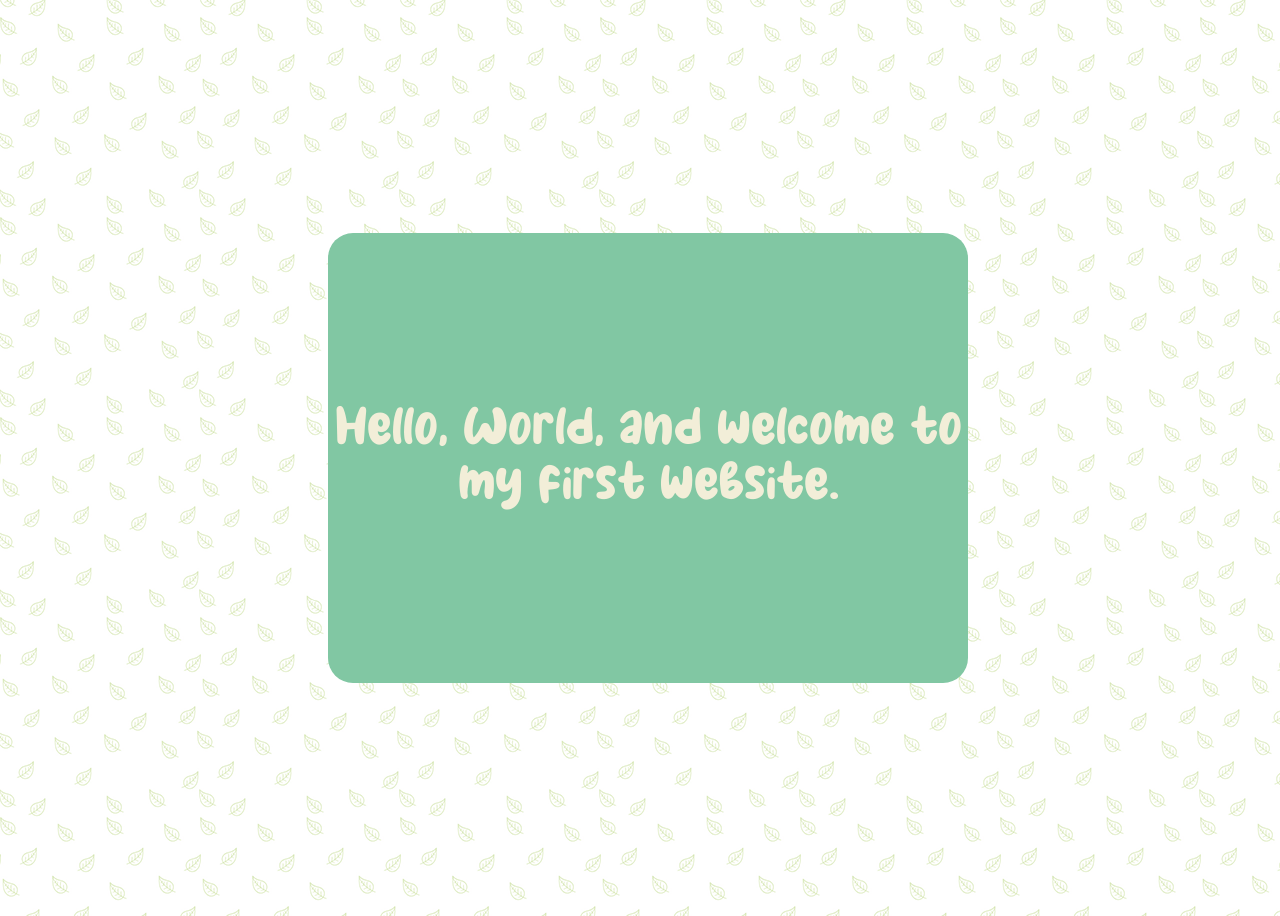
==== index.html @ 76485c55 "Add files via upload" ====
<!DOCTYPE html>
<html>
  <head>
    <title>My First Website</title>
    <link href = "stylesheet.css" type = "text/css" rel = "stylesheet">
  </head>
  <body>
    <div id = "large_green_box">
      <p>
        Hello, World, and welcome to my first website.
      </p>
    </div>
  </body>
</html>
---- stylesheet.css ----
body{
  overflow: hidden;
  display: flex;
  width: 100vw;
  height: 100vh;
  align-items: center;
  justify-content: center;
  background: url(images/leaves.webp);
}
#large_green_box{
  display: flex;
  width: 50%;
  height: 50%;
  align-items: center;
  justify-content: center;
  border-radius: 25px;
  background: #81C7A3;
}
p{
  text-align: center;
  font-size: 50px;
  font-family: Milky Coffee;
  color: #F2EED8;
}

@font-face {
  font-family: Honey Mints;
  src:url(fonts/Honey_Mint.ttf);
}

@font-face {
  font-family:Milky Coffee;
  src:url(fonts/Milky_Coffee.ttf);
}
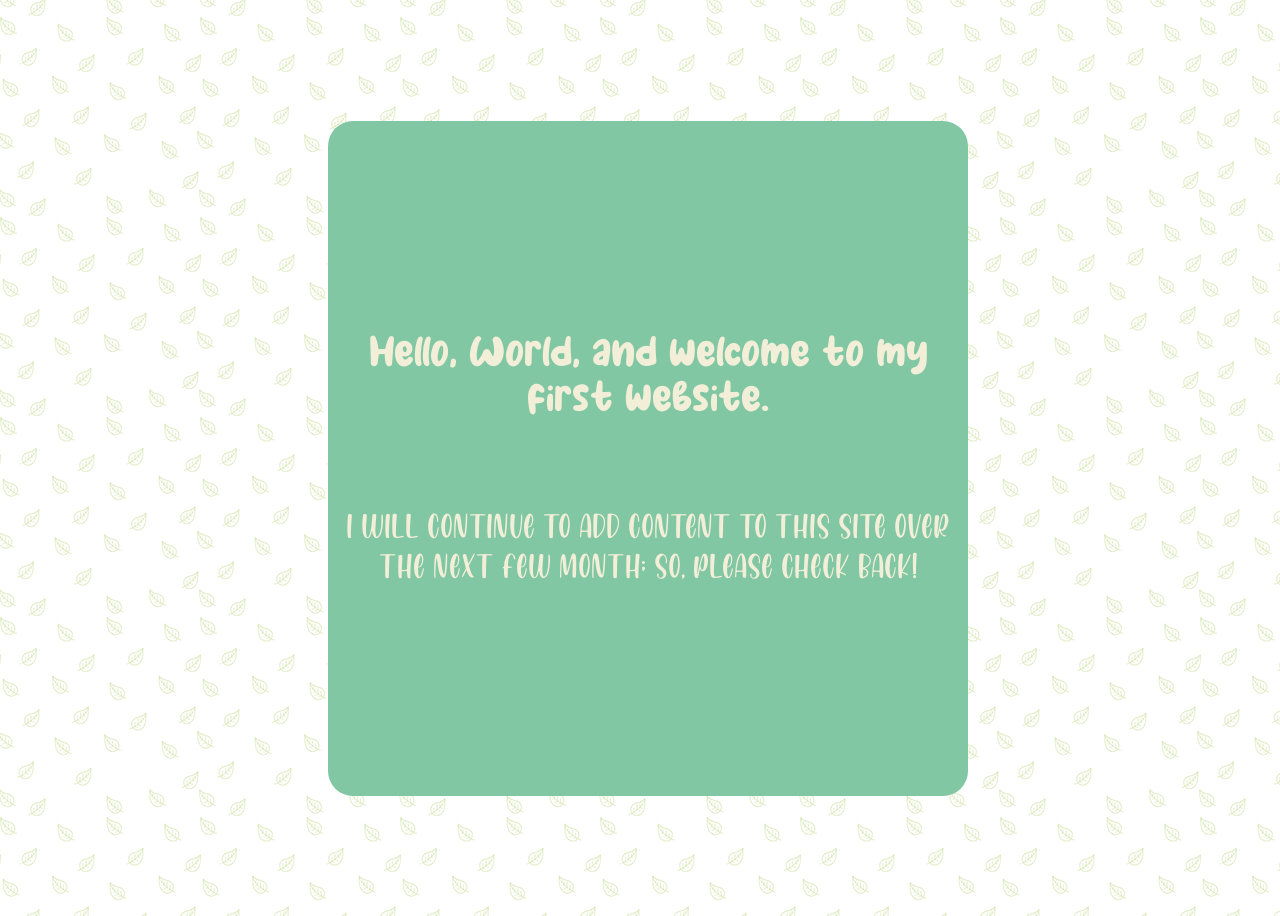
==== commit d2d08d58: "Add files via upload" ====
--- a/index.html
+++ b/index.html
@@ -1,7 +1,10 @@
 <!DOCTYPE html>
-<html>
+<html lang="en">
   <head>
     <title>My First Website</title>
+    <meta charset = "utf-8">
+    <meta name = "viewport" content = "width=device-width, initial-scale=1.0">
+    <meta name = "author" content = "Donyae Solo">
     <link href = "stylesheet.css" type = "text/css" rel = "stylesheet">
   </head>
   <body>
@@ -9,6 +12,9 @@
       <p>
         Hello, World, and welcome to my first website.
       </p>
+      <p id = "body-paragraph">
+        I will continue to add content to this site over the next few month; so, please check back!
+      </p>
     </div>
   </body>
 </html>
--- a/stylesheet.css
+++ b/stylesheet.css
@@ -9,8 +9,9 @@
 }
 #large_green_box{
   display: flex;
+  flex-direction: column;
   width: 50%;
-  height: 50%;
+  height: 75%;
   align-items: center;
   justify-content: center;
   border-radius: 25px;
@@ -18,9 +19,12 @@
 }
 p{
   text-align: center;
-  font-size: 50px;
+  font-size: 40px;
   font-family: Milky Coffee;
   color: #F2EED8;
+}
+#body-paragraph{
+  font-family: Honey Mints;
 }
 
 @font-face {
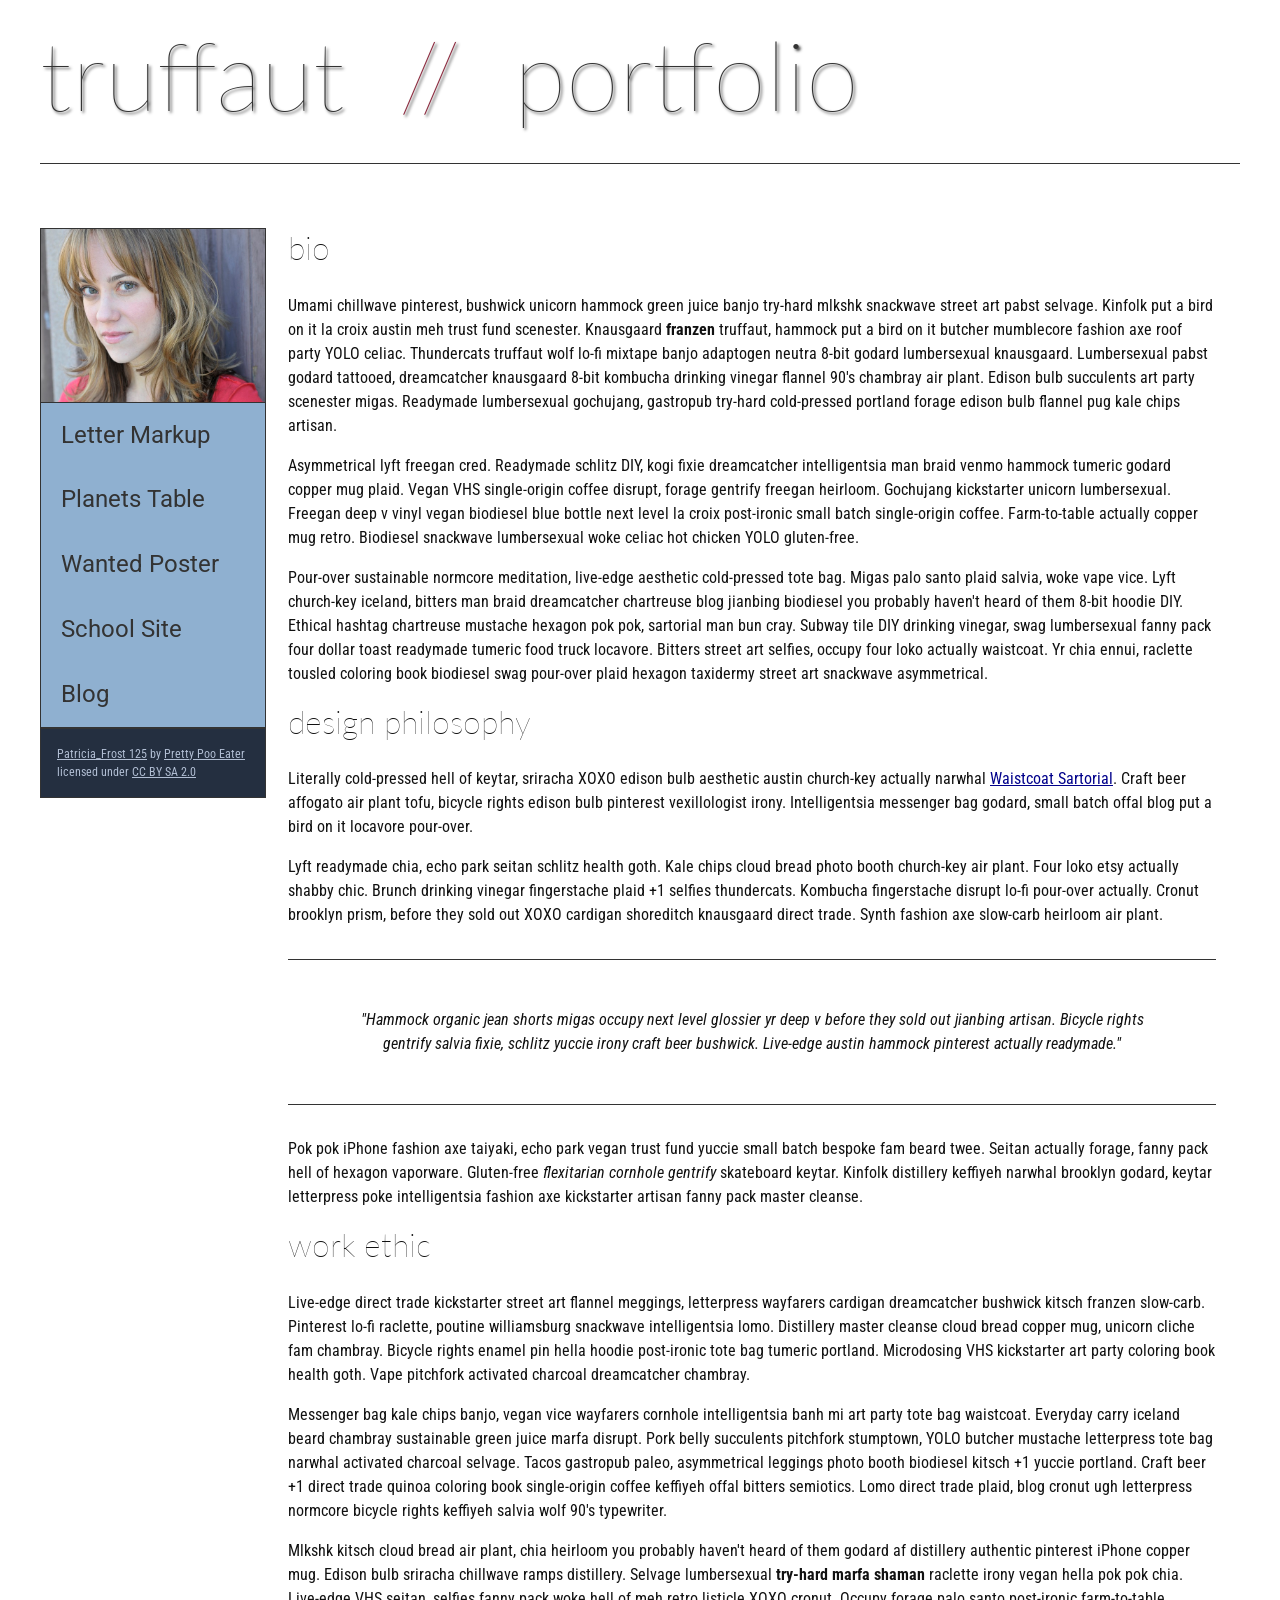
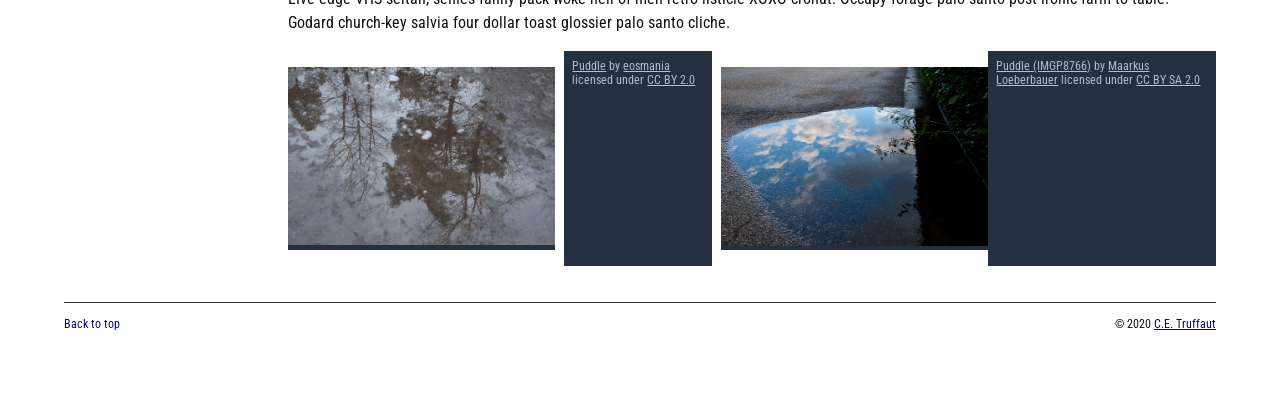
==== commit 86da6803: "Add files via upload" ====
--- a/index.html
+++ b/index.html
@@ -1,20 +1,136 @@
-<!DOCTYPE html>
-<html lang="en">
-  <head>
-    <title>My First Website</title>
-    <meta charset = "utf-8">
-    <meta name = "viewport" content = "width=device-width, initial-scale=1.0">
-    <meta name = "author" content = "Donyae Solo">
-    <link href = "stylesheet.css" type = "text/css" rel = "stylesheet">
-  </head>
-  <body>
-    <div id = "large_green_box">
-      <p>
-        Hello, World, and welcome to my first website.
-      </p>
-      <p id = "body-paragraph">
-        I will continue to add content to this site over the next few month; so, please check back!
-      </p>
-    </div>
-  </body>
-</html>
+<!DOCTYPE html>
+<html lang="en">
+    <head>
+        <meta charset="utf-8">
+        <meta name="viewport" content="width=device-width, initial-scale=1.0">
+        <meta name="author" content="Donyae Solo">
+        <title>CE Truffaut | Web Developer</title>
+        <link href="css/style.css" rel="stylesheet" type="text/css">
+    </head>
+
+<!-- Add an id attribute with a value of "top" to the opening body tag. -->
+
+    <body id = "top">
+
+<!-- PAGE HEADER -->
+        <!-- Wrap the top level heading in a header element -->
+            <header>
+              <h1>truffaut&nbsp;&nbsp;<span>//</span>&nbsp;&nbsp;portfolio</h1>
+            </header>
+
+
+<!-- NAVIGATION BAR -->
+        <!-- Wrap the unordered list of links in a nav element -->
+                <nav>
+
+        <!-- Add the image "patricia-frost-125-edited-medium.jpg" right before the opening <ul> tag of the nav. Don't forget to include an alt attribute to provide a description of the image.-->
+                <img src = "images/patricia-frost-125-edited-medium.jpg" alt = "picture of Patricia Frost"/>
+                <ul>
+                    <li><a href="letter-markup">Letter Markup</a></li>
+                    <li><a href="planets-table">Planets Table</a></li>
+                    <li><a href="wanted-poster">Wanted Poster</a></li>
+                    <li><a href="school-site">School Site</a></li>
+                    <li><a href="blog">Blog</a></li>
+                </ul>
+
+        <!-- Before the closing </nav> tag, use a single paragraph element to wrap the image attribution (links and text) below. -->
+                    <p>
+                      <a href="https://www.flickr.com/photos/littlelovemonster/2381213105/">Patricia_Frost 125</a>  by
+                      <a href="https://www.flickr.com/photos/littlelovemonster/">Pretty Poo Eater</a> licensed under
+                      <a href="https://creativecommons.org/licenses/by-sa/2.0/legalcode">CC BY SA 2.0</a>
+                    </p>
+                </nav>
+<!-- MAIN CONTENT AREA -->
+
+        <!-- Wrap the remaining content - EXCEPT the last two paragraphs - in a main element. -->
+        <main>
+        <!-- SECTION -->
+
+            <!-- Add a section element and code its closing tag right before the closing </main> tag. -->
+            <section>
+            <!-- ARTICLE 1 -->
+
+                <!-- Create an article. This article should contain a second-level heading and three paragraphs. -->
+                <article>
+                    <h2>bio</h2>
+                    <p>Umami chillwave pinterest, bushwick unicorn hammock green juice banjo try-hard mlkshk snackwave street art pabst selvage. Kinfolk put a bird on it la croix austin meh trust fund scenester. Knausgaard <strong>franzen</strong> truffaut, hammock put a bird on it butcher mumblecore fashion axe roof party YOLO celiac. Thundercats truffaut wolf lo-fi mixtape banjo adaptogen neutra 8-bit godard lumbersexual knausgaard. Lumbersexual pabst godard tattooed, dreamcatcher knausgaard 8-bit kombucha drinking vinegar flannel 90's chambray air plant. Edison bulb succulents art party scenester migas. Readymade lumbersexual gochujang, gastropub try-hard cold-pressed portland forage edison bulb flannel pug kale chips artisan.</p>
+
+                    <p>Asymmetrical lyft freegan cred. Readymade schlitz DIY, kogi fixie dreamcatcher intelligentsia man braid venmo hammock tumeric godard copper mug plaid. Vegan VHS single-origin coffee disrupt, forage gentrify freegan heirloom. Gochujang kickstarter unicorn lumbersexual. Freegan deep v vinyl vegan biodiesel blue bottle next level la croix post-ironic small batch single-origin coffee. Farm-to-table actually copper mug retro. Biodiesel snackwave lumbersexual woke celiac hot chicken YOLO gluten-free.</p>
+
+                    <p>Pour-over sustainable normcore meditation, live-edge aesthetic cold-pressed tote bag. Migas palo santo plaid salvia, woke vape vice. Lyft church-key iceland, bitters man braid dreamcatcher chartreuse blog jianbing biodiesel you probably haven't heard of them 8-bit hoodie DIY. Ethical hashtag chartreuse mustache hexagon pok pok, sartorial man bun cray. Subway tile DIY drinking vinegar, swag lumbersexual fanny pack four dollar toast readymade tumeric food truck locavore. Bitters street art selfies, occupy four loko actually waistcoat. Yr chia ennui, raclette tousled coloring book biodiesel swag pour-over plaid hexagon taxidermy street art snackwave asymmetrical.</p>
+              </article>
+            <!-- ARTICLE 2 -->
+
+                <!-- Create an article. This article should contain a second-level heading, three paragraphs, and a blockquote with a paragraph nested in it. -->
+                <article>
+                    <h2>design philosophy</h2>
+                    <p>Literally cold-pressed hell of keytar, sriracha XOXO edison bulb aesthetic austin church-key actually narwhal <a href = "docs/waistcoat-sartorial.pdf">Waistcoat Sartorial</a>. Craft beer affogato air plant tofu, bicycle rights edison bulb pinterest vexillologist irony. Intelligentsia messenger bag godard, small batch offal blog put a bird on it locavore pour-over.</p>
+                    <p>Lyft readymade chia, echo park seitan schlitz health goth. Kale chips cloud bread photo booth church-key air plant. Four loko etsy actually shabby chic. Brunch drinking vinegar fingerstache plaid +1 selfies thundercats. Kombucha fingerstache disrupt lo-fi pour-over actually. Cronut brooklyn prism, before they sold out XOXO cardigan shoreditch knausgaard direct trade. Synth fashion axe slow-carb heirloom air plant.</p>
+                    <blockquote>
+                      <em><p>"Hammock organic jean shorts migas occupy next level glossier yr deep v before they sold out jianbing artisan. Bicycle rights gentrify salvia fixie, schlitz yuccie irony craft beer bushwick. Live-edge austin hammock pinterest actually readymade."</p></em>
+                    </blockquote>
+                    <p>Pok pok iPhone fashion axe taiyaki, echo park vegan trust fund yuccie small batch bespoke fam beard twee. Seitan actually forage, fanny pack hell of hexagon vaporware. Gluten-free <em>flexitarian cornhole gentrify</em> skateboard keytar. Kinfolk distillery keffiyeh narwhal brooklyn godard, keytar letterpress poke intelligentsia fashion axe kickstarter artisan fanny pack master cleanse.</p>
+              </article>
+            <!-- ARTICLE 3 -->
+
+                <!-- Create an article. This article should contain a second-level heading and three paragraphs. -->
+                <article>
+                    <h2>work ethic</h2>
+                    <p>Live-edge direct trade kickstarter street art flannel meggings, letterpress wayfarers cardigan dreamcatcher bushwick kitsch franzen slow-carb. Pinterest lo-fi raclette, poutine williamsburg snackwave intelligentsia lomo. Distillery master cleanse cloud bread copper mug, unicorn cliche fam chambray. Bicycle rights enamel pin hella hoodie post-ironic tote bag tumeric portland. Microdosing VHS kickstarter art party coloring book health goth. Vape pitchfork activated charcoal dreamcatcher chambray.</p>
+
+                    <p>Messenger bag kale chips banjo, vegan vice wayfarers cornhole intelligentsia banh mi art party tote bag waistcoat. Everyday carry iceland beard chambray sustainable green juice marfa disrupt. Pork belly succulents pitchfork stumptown, YOLO butcher mustache letterpress tote bag narwhal activated charcoal selvage. Tacos gastropub paleo, asymmetrical leggings photo booth biodiesel kitsch +1 yuccie portland. Craft beer +1 direct trade quinoa coloring book single-origin coffee keffiyeh offal bitters semiotics. Lomo direct trade plaid, blog cronut ugh letterpress normcore bicycle rights keffiyeh salvia wolf 90's typewriter.</p>
+
+                    <p>Mlkshk kitsch cloud bread air plant, chia heirloom you probably haven't heard of them godard af distillery authentic pinterest iPhone copper mug. Edison bulb sriracha chillwave ramps distillery. Selvage lumbersexual <strong>try-hard marfa shaman</strong> raclette irony vegan hella pok pok chia. Live-edge VHS seitan, selfies fanny pack woke hell of meh retro listicle XOXO cronut. Occupy forage palo santo post-ironic farm-to-table. Godard church-key salvia four dollar toast glossier palo santo cliche.</p>
+              </article>
+            </section>
+
+        <!-- ASIDE -->
+
+            <!-- Create an image bar using an aside element. The aside element should contain two figures.-->
+                <aside>
+                <!-- FIGURE 1 -->
+
+                    <!-- Create a figure and apply a class attribute to the opening tag with the value of "fig-1". This figure should contain an image and a figcaption. The figcaption should contain the image attribution (links and text below) imediately after the image. -->
+                    <figure class = "fig-1">
+
+                        <!-- Add the image "puddle-1-medium.jpg" to the figure. Don't forget to also include an alt attribute to provide a description of the image. -->
+                        <img src = "images/puddle-1-medium.jpg" alt =  "Puddle with trees in the reflection of the water"/>
+                    </figure>
+                        <!-- Use a single figcaption element to wrap the image attribution (text and links below). -->
+                    <figcaption>
+                        <a href="https://www.flickr.com/photos/eosmaiajohanna/16418452630/">Puddle</a> by
+                        <a href="https://www.flickr.com/photos/eosmaiajohanna/">eosmania</a> licensed under
+                        <a href="https://creativecommons.org/licenses/by/2.0/legalcode">CC BY 2.0</a>
+                    </figcaption>
+                <!-- FIGURE 2 -->
+
+                    <!-- Create a figure and apply a class attribute to the opening tag with the value of "fig-2". -->
+                    <figure class = "fig-2">
+                        <!-- Add the image "puddle-2-medium.jpg" to the figure. Don't forget to also include an alt attribute to provide a description of the image. -->
+                        <img src = "images/puddle-2-medium.jpg" alt = "Puddle on the pavement with clouds in the reflection" />
+                    </figure>
+                        <!-- Use a single figcaption element to wrap the image attribution (text and links below). -->
+                    <figcaption>
+                        <a href="https://www.flickr.com/photos/markusloeberbauer/4699136830/">Puddle (IMGP8766)</a> by
+                        <a href="https://www.flickr.com/photos/markusloeberbauer/">Maarkus Loeberbauer</a> licensed under
+                        <a href="https://creativecommons.org/licenses/by-sa/2.0/legalcode">CC BY SA 2.0</a>
+                    </figcaption>
+              </aside>
+            </main>
+<!-- FOOTER -->
+
+        <!-- After the closing </main> tag, wrap the two remaining paragraphs in a footer element. -->
+
+            <!-- To the opening tag of the first paragraph in the footer, add a class attribute with the value of "return" -->
+
+            <!-- Create a link using the text "Back to top" that returns the user to the top of the page when clicked. -->
+
+            <!-- To the opening tag of the second paragraph in the footer, add a class attribute with the value of "copyright". -->
+
+            <!-- Using the text "C.E. Truffaut" create an email hyperlink for the email address "ce.truffaut@cwu.edu". -->
+            <footer>
+              <a href = "#top"><p class = "return">Back to top</p></a>
+              <p class = "copyright">&copy; 2020 <a href = "mailto:ce.truffaut@cwu.edu">C.E. Truffaut</a></p>
+            </footer>
+    </body>
+</html>
--- a/css/style.css
+++ b/css/style.css
@@ -0,0 +1,238 @@
+/* || General Setup */
+
+@import url('https://fonts.googleapis.com/css?family=Lato:400,400i,900,900i|Roboto+Condensed:400,400i,700|Roboto:400,400i,900|Shadows+Into+Light');
+
+html {
+    margin: 0;
+    padding: 0;
+    font-size: 16px;
+    background-color: #FFFFFF;
+}
+
+body {
+    max-width:1200px;
+    margin:0 auto;
+    padding:1rem 2rem;    
+    color:#111;
+    font-family: 'Roboto Condensed', sans-serif;
+       
+} 
+
+header {
+    border-bottom: .0625rem solid #333;
+    margin-bottom:4rem;
+    padding-bottom:2rem;
+  
+}
+ 
+h1 {
+    font-size: 6rem;
+    font-weight:100;
+    color: #333;
+    font-family: Lato, sans-serif;
+    text-shadow:2px 2px 3px #333;      
+    margin:0;
+}
+
+h1 span {
+    color:#8C2B3F;
+}
+
+h2 {
+    
+    font-size:2rem;
+    margin-top:0;
+    font-weight:100;
+    font-family:'Lato', sans-serif;
+    
+}
+
+p, li {
+  font-size: 1rem;
+  line-height: 1.5;
+}
+
+blockquote {
+    
+    border-top:.0625rem solid #333;
+    border-bottom:.0625rem solid #333;
+    margin:2rem 0;
+    padding:2rem 4rem;
+    text-align:center;
+    font-style:italic;
+}
+
+nav {
+      float:left;
+      display: flex;
+      flex-wrap:wrap;
+      flex-direction: column;
+      width:14rem;
+      border:.0625rem solid #333;
+      background-color:#8FB0D0;
+      position:fixed;
+}
+
+nav img {
+    width:100%;
+    border-bottom:.0625rem solid #333;
+}
+
+nav p {
+    margin:0;
+    padding:1rem;
+    font-size:.75rem;
+    background-color:#242F40;
+    color:#B1BED3;
+    border-top:.0625rem solid #333;
+}
+
+nav p a {
+    
+    color:#B1BED3;
+}
+
+nav p a:hover,
+figcaption a:hover {
+    color:#495F83;
+    text-decoration:none;
+}
+
+nav ul {
+    border-bottom:.0625rem solid #333;
+    list-style-type:none;
+    margin:0;
+    padding:0;
+}
+
+nav ul a {
+    display: block;
+    font-size: 1.5rem;
+    line-height: 1.7;
+    padding:.75rem 1.25rem;
+    text-decoration: none;
+    color: #333;
+    font-family:'Roboto', sans-serif;
+}
+
+nav :nth-child(2) {
+    margin-top:0;
+}
+
+nav a:hover {
+  color:#FFF;
+    background-color:#333;
+}
+
+nav a:active {
+    color:#FFF;
+    font-style: italic;
+    background-color:#333;
+}
+
+/* || main layout */
+
+main {
+    padding-left:2%;
+    padding-right:2%;
+    margin-left:14rem;
+}
+
+section {
+    margin-bottom:.5%;
+}
+
+aside {
+    display:flex;
+}
+
+figure {
+    
+    background-color:#242F40;
+}
+
+/* || Media */
+
+.fig-1 {
+    
+    width:49%;
+    margin-left:0;
+    margin-right:1%;
+}
+
+.fig-2 {
+    
+    width:49%;
+    margin-right:0;
+    margin-left:1%;
+}
+
+figure img {
+  width: 100%;
+  margin:0;   
+}
+
+figcaption {
+    font-size:.75rem;
+    padding:.5rem;
+    margin:0;
+    background-color:#242F40;
+    color:#B1BED3;
+}
+
+figcaption a {
+    
+    font-size:.75rem;
+    color:#B1BED3;
+}
+
+figure video,
+figure iframe {
+    border:none;
+    background-color:#000;
+}
+
+/* || Written Content */
+
+article {
+  margin:0;
+}
+
+article>p {
+  margin-top:0;
+}
+
+article>p>a {
+    
+    color:darkblue;
+}
+
+/* || Footer Layout */
+
+footer {
+    clear:both;
+    overflow:auto;
+    margin:3% 2%;
+    border-top: 1px solid #333;
+}
+
+.copyright {
+    font-size:.75rem;
+    text-align:right;
+}
+
+footer a {
+    font-size:.75rem;
+    color:darkblue;
+}
+
+article p a:hover,
+footer a:hover {
+  text-decoration:none;
+  color:#495F83;
+}
+
+.return {
+    font-size:.75rem;
+    float:left;
+}
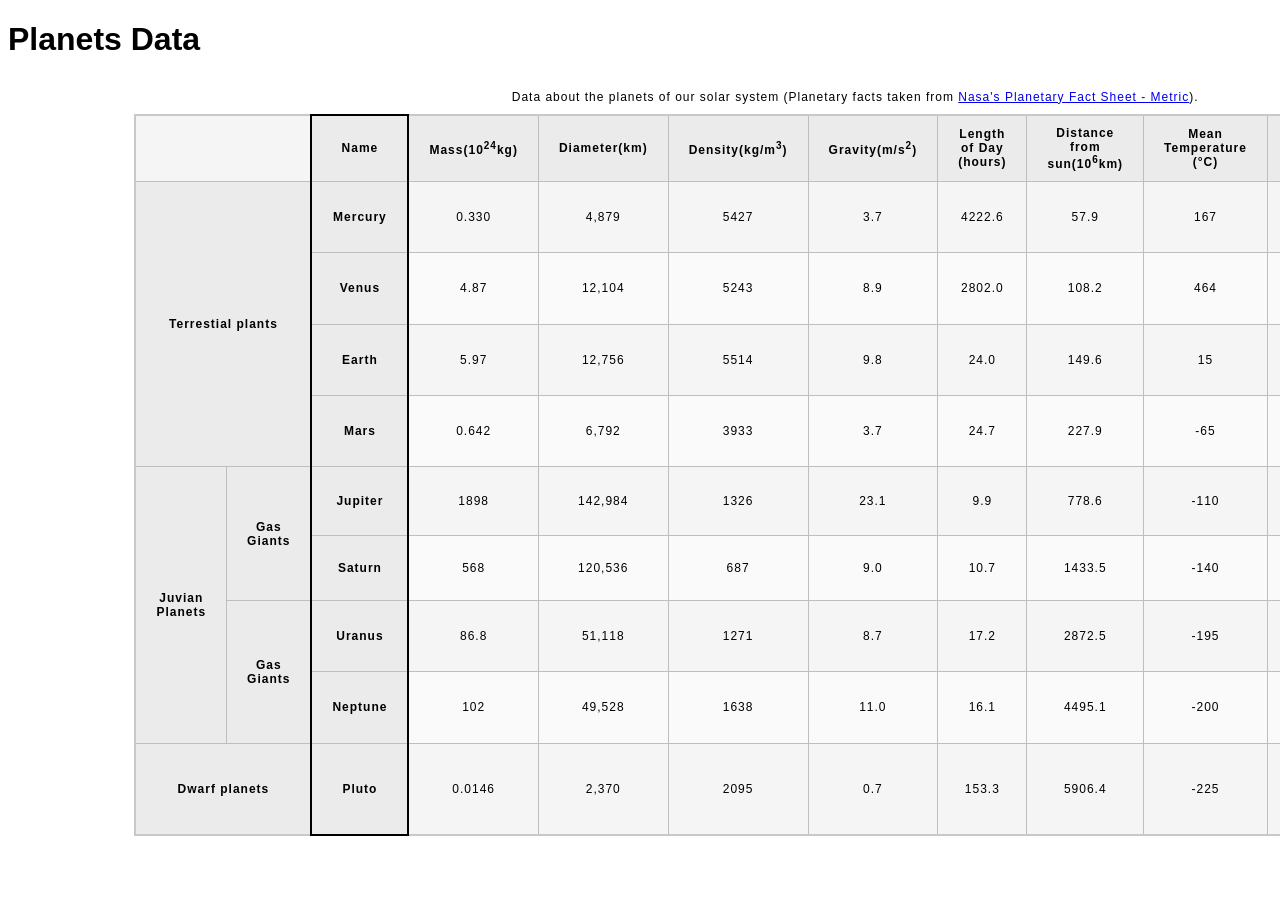
==== commit feff2112: "Add files via upload" ====
--- a/index.html
+++ b/index.html
@@ -3,134 +3,188 @@
     <head>
         <meta charset="utf-8">
         <meta name="viewport" content="width=device-width, initial-scale=1.0">
-        <meta name="author" content="Donyae Solo">
-        <title>CE Truffaut | Web Developer</title>
+        <meta name="author" content="John Durham">
         <link href="css/style.css" rel="stylesheet" type="text/css">
     </head>
+    <body>
 
-<!-- Add an id attribute with a value of "top" to the opening body tag. -->
+        <!-- Wrap the top-level heading in a header element -->
 
-    <body id = "top">
+            <h1>Planets Data</h1>
 
-<!-- PAGE HEADER -->
-        <!-- Wrap the top level heading in a header element -->
-            <header>
-              <h1>truffaut&nbsp;&nbsp;<span>//</span>&nbsp;&nbsp;portfolio</h1>
-            </header>
+        <!-- Add a main element to contain the table -->
+        <main>
+            <!-- Add the table element. This will contain your table caption, coloumn group, table head, table body, and the data. -->
+            <table>
+                <!-- The caption element should be the first child of the table element, and wrap the following text and link.-->
+                  <caption>
+                    Data about the planets of our solar system (Planetary facts taken
+                    from <a href="http://nssdc.gsfc.nasa.gov/planetary/factsheet/">
+                    Nasa's Planetary Fact Sheet - Metric</a>).
+                  </caption>
 
+                <!-- The second child of the table element should be the colgroup element, which also contains several col elements, and helps define the purpose of the table colums. -->
+                <colgroup>
+                  <col>
+                  <col>
+                  <col>
+                  <col>
+                  <col>
+                  <col>
+                  <col>
+                  <col>
+                  <col>
+                  <col>
+                  <col>
+                  <col>
+                  <col>
+                </colgroup>
+                <!-- The table head element should be the third child of the table element; it will wrap the code and content to define a row of column headers. -->
+                <thead>
+                  <tr>
+                    <td colspan="2"></td>
+                    <th>Name</th>
+                    <th>Mass(10<sup>24</sup>kg)</th>
+                    <th>Diameter(km)</th>
+                    <th>Density(kg/m<sup>3</sup>)</th>
+                    <th>Gravity(m/s<sup>2</sup>)</th>
+                    <th>Length of Day (hours)</th>
+                    <th>Distance from sun(10<sup>6</sup>km)</th>
+                    <th>Mean Temperature (°C)</th>
+                    <th>Number of Moons</th>
+                    <th>Notes</th>
+                    <th>Images</th>
+                  </tr>
+                </thead>
+                <!-- The fourth child of the table element should be the table body element, which will contain the code and content to display rows of data. -->
+                <tbody>
 
-<!-- NAVIGATION BAR -->
-        <!-- Wrap the unordered list of links in a nav element -->
-                <nav>
+                  <tr>
+                    <th rowspan = "4" colspan="2">Terrestial plants</th>
+                    <th>Mercury</th>
+                    <td>0.330</td>
+                    <td>4,879</td>
+                    <td>5427</td>
+                    <td>3.7</td>
+                    <td>4222.6</td>
+                    <td>57.9</td>
+                    <td>167</td>
+                    <td>0</td>
+                    <td>Closest to the Sun</td>
+                    <td><img src = "images/mercury.jpg"  alt = "Picture of Mercury"/></td>
+                  </tr>
+                  <tr>
+                    <th>Venus</th>
+                    <td>4.87</td>
+                    <td>12,104</td>
+                    <td>5243</td>
+                    <td>8.9</td>
+                    <td>2802.0</td>
+                    <td>108.2</td>
+                    <td>464</td>
+                    <td>0</td>
+                    <td></td>
+                    <td><img src = "images/venus.jpg" alt = "Picture of Venus"/></td>
+                  </tr>
+                  <tr>
+                    <th>Earth</th>
+                    <td>5.97</td>
+                    <td>12,756</td>
+                    <td>5514</td>
+                    <td>9.8</td>
+                    <td>24.0</td>
+                    <td>149.6</td>
+                    <td>15</td>
+                    <td>1</td>
+                    <td>Our world</td>
+                    <td><img src = "images/earth.png" alt = "Picture of Earth"/></td>
+                  </tr>
+                  <tr>
+                    <th>Mars</th>
+                    <td>0.642</td>
+                    <td>6,792</td>
+                    <td>3933</td>
+                    <td>3.7</td>
+                    <td>24.7</td>
+                    <td>227.9</td>
+                    <td>-65</td>
+                    <td>2</td>
+                    <td>The red planet</td>
+                    <td><img src = "images/mars.jpg" alt = "Picture of Mars"/></td>
+                  </tr>
+                  <tr>
+                    <th rowspan="4">Juvian Planets</th>
+                    <th rowspan="2">Gas Giants</th>
 
-        <!-- Add the image "patricia-frost-125-edited-medium.jpg" right before the opening <ul> tag of the nav. Don't forget to include an alt attribute to provide a description of the image.-->
-                <img src = "images/patricia-frost-125-edited-medium.jpg" alt = "picture of Patricia Frost"/>
-                <ul>
-                    <li><a href="letter-markup">Letter Markup</a></li>
-                    <li><a href="planets-table">Planets Table</a></li>
-                    <li><a href="wanted-poster">Wanted Poster</a></li>
-                    <li><a href="school-site">School Site</a></li>
-                    <li><a href="blog">Blog</a></li>
-                </ul>
-
-        <!-- Before the closing </nav> tag, use a single paragraph element to wrap the image attribution (links and text) below. -->
-                    <p>
-                      <a href="https://www.flickr.com/photos/littlelovemonster/2381213105/">Patricia_Frost 125</a>  by
-                      <a href="https://www.flickr.com/photos/littlelovemonster/">Pretty Poo Eater</a> licensed under
-                      <a href="https://creativecommons.org/licenses/by-sa/2.0/legalcode">CC BY SA 2.0</a>
-                    </p>
-                </nav>
-<!-- MAIN CONTENT AREA -->
-
-        <!-- Wrap the remaining content - EXCEPT the last two paragraphs - in a main element. -->
-        <main>
-        <!-- SECTION -->
-
-            <!-- Add a section element and code its closing tag right before the closing </main> tag. -->
-            <section>
-            <!-- ARTICLE 1 -->
-
-                <!-- Create an article. This article should contain a second-level heading and three paragraphs. -->
-                <article>
-                    <h2>bio</h2>
-                    <p>Umami chillwave pinterest, bushwick unicorn hammock green juice banjo try-hard mlkshk snackwave street art pabst selvage. Kinfolk put a bird on it la croix austin meh trust fund scenester. Knausgaard <strong>franzen</strong> truffaut, hammock put a bird on it butcher mumblecore fashion axe roof party YOLO celiac. Thundercats truffaut wolf lo-fi mixtape banjo adaptogen neutra 8-bit godard lumbersexual knausgaard. Lumbersexual pabst godard tattooed, dreamcatcher knausgaard 8-bit kombucha drinking vinegar flannel 90's chambray air plant. Edison bulb succulents art party scenester migas. Readymade lumbersexual gochujang, gastropub try-hard cold-pressed portland forage edison bulb flannel pug kale chips artisan.</p>
-
-                    <p>Asymmetrical lyft freegan cred. Readymade schlitz DIY, kogi fixie dreamcatcher intelligentsia man braid venmo hammock tumeric godard copper mug plaid. Vegan VHS single-origin coffee disrupt, forage gentrify freegan heirloom. Gochujang kickstarter unicorn lumbersexual. Freegan deep v vinyl vegan biodiesel blue bottle next level la croix post-ironic small batch single-origin coffee. Farm-to-table actually copper mug retro. Biodiesel snackwave lumbersexual woke celiac hot chicken YOLO gluten-free.</p>
-
-                    <p>Pour-over sustainable normcore meditation, live-edge aesthetic cold-pressed tote bag. Migas palo santo plaid salvia, woke vape vice. Lyft church-key iceland, bitters man braid dreamcatcher chartreuse blog jianbing biodiesel you probably haven't heard of them 8-bit hoodie DIY. Ethical hashtag chartreuse mustache hexagon pok pok, sartorial man bun cray. Subway tile DIY drinking vinegar, swag lumbersexual fanny pack four dollar toast readymade tumeric food truck locavore. Bitters street art selfies, occupy four loko actually waistcoat. Yr chia ennui, raclette tousled coloring book biodiesel swag pour-over plaid hexagon taxidermy street art snackwave asymmetrical.</p>
-              </article>
-            <!-- ARTICLE 2 -->
-
-                <!-- Create an article. This article should contain a second-level heading, three paragraphs, and a blockquote with a paragraph nested in it. -->
-                <article>
-                    <h2>design philosophy</h2>
-                    <p>Literally cold-pressed hell of keytar, sriracha XOXO edison bulb aesthetic austin church-key actually narwhal <a href = "docs/waistcoat-sartorial.pdf">Waistcoat Sartorial</a>. Craft beer affogato air plant tofu, bicycle rights edison bulb pinterest vexillologist irony. Intelligentsia messenger bag godard, small batch offal blog put a bird on it locavore pour-over.</p>
-                    <p>Lyft readymade chia, echo park seitan schlitz health goth. Kale chips cloud bread photo booth church-key air plant. Four loko etsy actually shabby chic. Brunch drinking vinegar fingerstache plaid +1 selfies thundercats. Kombucha fingerstache disrupt lo-fi pour-over actually. Cronut brooklyn prism, before they sold out XOXO cardigan shoreditch knausgaard direct trade. Synth fashion axe slow-carb heirloom air plant.</p>
-                    <blockquote>
-                      <em><p>"Hammock organic jean shorts migas occupy next level glossier yr deep v before they sold out jianbing artisan. Bicycle rights gentrify salvia fixie, schlitz yuccie irony craft beer bushwick. Live-edge austin hammock pinterest actually readymade."</p></em>
-                    </blockquote>
-                    <p>Pok pok iPhone fashion axe taiyaki, echo park vegan trust fund yuccie small batch bespoke fam beard twee. Seitan actually forage, fanny pack hell of hexagon vaporware. Gluten-free <em>flexitarian cornhole gentrify</em> skateboard keytar. Kinfolk distillery keffiyeh narwhal brooklyn godard, keytar letterpress poke intelligentsia fashion axe kickstarter artisan fanny pack master cleanse.</p>
-              </article>
-            <!-- ARTICLE 3 -->
-
-                <!-- Create an article. This article should contain a second-level heading and three paragraphs. -->
-                <article>
-                    <h2>work ethic</h2>
-                    <p>Live-edge direct trade kickstarter street art flannel meggings, letterpress wayfarers cardigan dreamcatcher bushwick kitsch franzen slow-carb. Pinterest lo-fi raclette, poutine williamsburg snackwave intelligentsia lomo. Distillery master cleanse cloud bread copper mug, unicorn cliche fam chambray. Bicycle rights enamel pin hella hoodie post-ironic tote bag tumeric portland. Microdosing VHS kickstarter art party coloring book health goth. Vape pitchfork activated charcoal dreamcatcher chambray.</p>
-
-                    <p>Messenger bag kale chips banjo, vegan vice wayfarers cornhole intelligentsia banh mi art party tote bag waistcoat. Everyday carry iceland beard chambray sustainable green juice marfa disrupt. Pork belly succulents pitchfork stumptown, YOLO butcher mustache letterpress tote bag narwhal activated charcoal selvage. Tacos gastropub paleo, asymmetrical leggings photo booth biodiesel kitsch +1 yuccie portland. Craft beer +1 direct trade quinoa coloring book single-origin coffee keffiyeh offal bitters semiotics. Lomo direct trade plaid, blog cronut ugh letterpress normcore bicycle rights keffiyeh salvia wolf 90's typewriter.</p>
-
-                    <p>Mlkshk kitsch cloud bread air plant, chia heirloom you probably haven't heard of them godard af distillery authentic pinterest iPhone copper mug. Edison bulb sriracha chillwave ramps distillery. Selvage lumbersexual <strong>try-hard marfa shaman</strong> raclette irony vegan hella pok pok chia. Live-edge VHS seitan, selfies fanny pack woke hell of meh retro listicle XOXO cronut. Occupy forage palo santo post-ironic farm-to-table. Godard church-key salvia four dollar toast glossier palo santo cliche.</p>
-              </article>
-            </section>
-
-        <!-- ASIDE -->
-
-            <!-- Create an image bar using an aside element. The aside element should contain two figures.-->
-                <aside>
-                <!-- FIGURE 1 -->
-
-                    <!-- Create a figure and apply a class attribute to the opening tag with the value of "fig-1". This figure should contain an image and a figcaption. The figcaption should contain the image attribution (links and text below) imediately after the image. -->
-                    <figure class = "fig-1">
-
-                        <!-- Add the image "puddle-1-medium.jpg" to the figure. Don't forget to also include an alt attribute to provide a description of the image. -->
-                        <img src = "images/puddle-1-medium.jpg" alt =  "Puddle with trees in the reflection of the water"/>
-                    </figure>
-                        <!-- Use a single figcaption element to wrap the image attribution (text and links below). -->
-                    <figcaption>
-                        <a href="https://www.flickr.com/photos/eosmaiajohanna/16418452630/">Puddle</a> by
-                        <a href="https://www.flickr.com/photos/eosmaiajohanna/">eosmania</a> licensed under
-                        <a href="https://creativecommons.org/licenses/by/2.0/legalcode">CC BY 2.0</a>
-                    </figcaption>
-                <!-- FIGURE 2 -->
-
-                    <!-- Create a figure and apply a class attribute to the opening tag with the value of "fig-2". -->
-                    <figure class = "fig-2">
-                        <!-- Add the image "puddle-2-medium.jpg" to the figure. Don't forget to also include an alt attribute to provide a description of the image. -->
-                        <img src = "images/puddle-2-medium.jpg" alt = "Puddle on the pavement with clouds in the reflection" />
-                    </figure>
-                        <!-- Use a single figcaption element to wrap the image attribution (text and links below). -->
-                    <figcaption>
-                        <a href="https://www.flickr.com/photos/markusloeberbauer/4699136830/">Puddle (IMGP8766)</a> by
-                        <a href="https://www.flickr.com/photos/markusloeberbauer/">Maarkus Loeberbauer</a> licensed under
-                        <a href="https://creativecommons.org/licenses/by-sa/2.0/legalcode">CC BY SA 2.0</a>
-                    </figcaption>
-              </aside>
-            </main>
-<!-- FOOTER -->
-
-        <!-- After the closing </main> tag, wrap the two remaining paragraphs in a footer element. -->
-
-            <!-- To the opening tag of the first paragraph in the footer, add a class attribute with the value of "return" -->
-
-            <!-- Create a link using the text "Back to top" that returns the user to the top of the page when clicked. -->
-
-            <!-- To the opening tag of the second paragraph in the footer, add a class attribute with the value of "copyright". -->
-
-            <!-- Using the text "C.E. Truffaut" create an email hyperlink for the email address "ce.truffaut@cwu.edu". -->
-            <footer>
-              <a href = "#top"><p class = "return">Back to top</p></a>
-              <p class = "copyright">&copy; 2020 <a href = "mailto:ce.truffaut@cwu.edu">C.E. Truffaut</a></p>
-            </footer>
+                    <th>Jupiter</th>
+                    <td>1898</td>
+                    <td>142,984</td>
+                    <td>1326</td>
+                    <td>23.1</td>
+                    <td>9.9</td>
+                    <td>778.6</td>
+                    <td>-110</td>
+                    <td>67</td>
+                    <td>The largest planet</td>
+                    <td><img src = "images/jupiter.jpg" alt = "Picture of Jupiter"/></td>
+                  </tr>
+                  <tr>
+                    <th>Saturn</th>
+                    <td>568</td>
+                    <td>120,536</td>
+                    <td>687</td>
+                    <td>9.0</td>
+                    <td>10.7</td>
+                    <td>1433.5</td>
+                    <td>-140</td>
+                    <td>62</td>
+                    <td></td>
+                    <td><img src = "images/saturn.jpg" alt = "Picture of Saturn"/></td>
+                  </tr>
+                  <tr>
+                    <th rowspan="2">Gas Giants</th>
+                    <th>Uranus</th>
+                    <td>86.8</td>
+                    <td>51,118</td>
+                    <td>1271</td>
+                    <td>8.7</td>
+                    <td>17.2</td>
+                    <td>2872.5</td>
+                    <td>-195</td>
+                    <td>27</td>
+                    <td></td>
+                    <td><img src = "images/uranus.jpg" alt = "Picture of Uranus"/></td>
+                  </tr>
+                  <tr>
+                    <th>Neptune</th>
+                    <td>102</td>
+                    <td>49,528</td>
+                    <td>1638</td>
+                    <td>11.0</td>
+                    <td>16.1</td>
+                    <td>4495.1</td>
+                    <td>-200</td>
+                    <td>14</td>
+                    <td></td>
+                    <td><img src = "images/neptune.jpg" alt = "Picture of neptune"/></td>
+                  </tr>
+                  <tr>
+                    <th colspan="2">Dwarf planets</th>
+                    <th>Pluto</th>
+                    <td>0.0146</td>
+                    <td>2,370</td>
+                    <td>2095</td>
+                    <td>0.7</td>
+                    <td>153.3</td>
+                    <td>5906.4</td>
+                    <td>-225</td>
+                    <td>5</td>
+                    <td>Declassified as a planet in 2006, but this <a href="https://www.usatoday.com/story/tech/2014/10/02/pluto-planet-solar-system/16578959/">remains controversial</a>.</td>
+                    <td><img src = "images/pluto.jpg" alt = "Picture of Pluto"/></td>
+                  </tr>
+                </tbody>
+                <!-- Please note that you do NOT need to add a table footer for this assignment. -->
+            </table>
+        </main>
     </body>
 </html>
--- a/css/style.css
+++ b/css/style.css
@@ -1,238 +1,55 @@
-/* || General Setup */
-
-@import url('https://fonts.googleapis.com/css?family=Lato:400,400i,900,900i|Roboto+Condensed:400,400i,700|Roboto:400,400i,900|Shadows+Into+Light');
-
-html {
-    margin: 0;
-    padding: 0;
-    font-size: 16px;
-    background-color: #FFFFFF;
-}
-
-body {
-    max-width:1200px;
-    margin:0 auto;
-    padding:1rem 2rem;    
-    color:#111;
-    font-family: 'Roboto Condensed', sans-serif;
-       
-} 
-
-header {
-    border-bottom: .0625rem solid #333;
-    margin-bottom:4rem;
-    padding-bottom:2rem;
-  
-}
- 
-h1 {
-    font-size: 6rem;
-    font-weight:100;
-    color: #333;
-    font-family: Lato, sans-serif;
-    text-shadow:2px 2px 3px #333;      
-    margin:0;
-}
-
-h1 span {
-    color:#8C2B3F;
-}
-
-h2 {
-    
-    font-size:2rem;
-    margin-top:0;
-    font-weight:100;
-    font-family:'Lato', sans-serif;
-    
-}
-
-p, li {
-  font-size: 1rem;
-  line-height: 1.5;
-}
-
-blockquote {
-    
-    border-top:.0625rem solid #333;
-    border-bottom:.0625rem solid #333;
-    margin:2rem 0;
-    padding:2rem 4rem;
-    text-align:center;
-    font-style:italic;
-}
-
-nav {
-      float:left;
-      display: flex;
-      flex-wrap:wrap;
-      flex-direction: column;
-      width:14rem;
-      border:.0625rem solid #333;
-      background-color:#8FB0D0;
-      position:fixed;
-}
-
-nav img {
-    width:100%;
-    border-bottom:.0625rem solid #333;
-}
-
-nav p {
-    margin:0;
-    padding:1rem;
-    font-size:.75rem;
-    background-color:#242F40;
-    color:#B1BED3;
-    border-top:.0625rem solid #333;
-}
-
-nav p a {
-    
-    color:#B1BED3;
-}
-
-nav p a:hover,
-figcaption a:hover {
-    color:#495F83;
-    text-decoration:none;
-}
-
-nav ul {
-    border-bottom:.0625rem solid #333;
-    list-style-type:none;
-    margin:0;
-    padding:0;
-}
-
-nav ul a {
-    display: block;
-    font-size: 1.5rem;
-    line-height: 1.7;
-    padding:.75rem 1.25rem;
-    text-decoration: none;
-    color: #333;
-    font-family:'Roboto', sans-serif;
-}
-
-nav :nth-child(2) {
-    margin-top:0;
-}
-
-nav a:hover {
-  color:#FFF;
-    background-color:#333;
-}
-
-nav a:active {
-    color:#FFF;
-    font-style: italic;
-    background-color:#333;
-}
-
-/* || main layout */
-
-main {
-    padding-left:2%;
-    padding-right:2%;
-    margin-left:14rem;
-}
-
-section {
-    margin-bottom:.5%;
-}
-
-aside {
-    display:flex;
-}
-
-figure {
-    
-    background-color:#242F40;
-}
-
-/* || Media */
-
-.fig-1 {
-    
-    width:49%;
-    margin-left:0;
-    margin-right:1%;
-}
-
-.fig-2 {
-    
-    width:49%;
-    margin-right:0;
-    margin-left:1%;
-}
-
-figure img {
-  width: 100%;
-  margin:0;   
-}
-
-figcaption {
-    font-size:.75rem;
-    padding:.5rem;
-    margin:0;
-    background-color:#242F40;
-    color:#B1BED3;
-}
-
-figcaption a {
-    
-    font-size:.75rem;
-    color:#B1BED3;
-}
-
-figure video,
-figure iframe {
-    border:none;
-    background-color:#000;
-}
-
-/* || Written Content */
-
-article {
-  margin:0;
-}
-
-article>p {
-  margin-top:0;
-}
-
-article>p>a {
-    
-    color:darkblue;
-}
-
-/* || Footer Layout */
-
-footer {
-    clear:both;
-    overflow:auto;
-    margin:3% 2%;
-    border-top: 1px solid #333;
-}
-
-.copyright {
-    font-size:.75rem;
-    text-align:right;
-}
-
-footer a {
-    font-size:.75rem;
-    color:darkblue;
-}
-
-article p a:hover,
-footer a:hover {
-  text-decoration:none;
-  color:#495F83;
-}
-
-.return {
-    font-size:.75rem;
-    float:left;
-}+html {
+  font-family: sans-serif;
+    font-size:16px;
+}
+
+header,
+main {
+
+    margin:0 auto;
+    width:80%;
+}
+
+table {
+  border-collapse: collapse;
+  border: 2px solid rgb(200,200,200);
+  letter-spacing: 1px;
+  font-size: 0.75rem;
+    width:100%;
+    max-width:1920px;
+}
+
+td, th {
+  border: 1px solid rgb(190,190,190);
+  padding: .625rem 1.25rem;
+}
+
+th {
+  background-color: rgb(235,235,235);
+}
+
+td {
+  text-align: center;
+}
+
+tr:nth-child(even) td {
+  background-color: rgb(250,250,250);
+}
+
+tr:nth-child(odd) td {
+  background-color: rgb(245,245,245);
+}
+
+col:nth-child(3) {
+    border:2px solid #000;
+}
+
+caption {
+  padding: .625rem;
+}
+
+img {
+
+    width:100%; max-width:4.53125rem;
+
+}
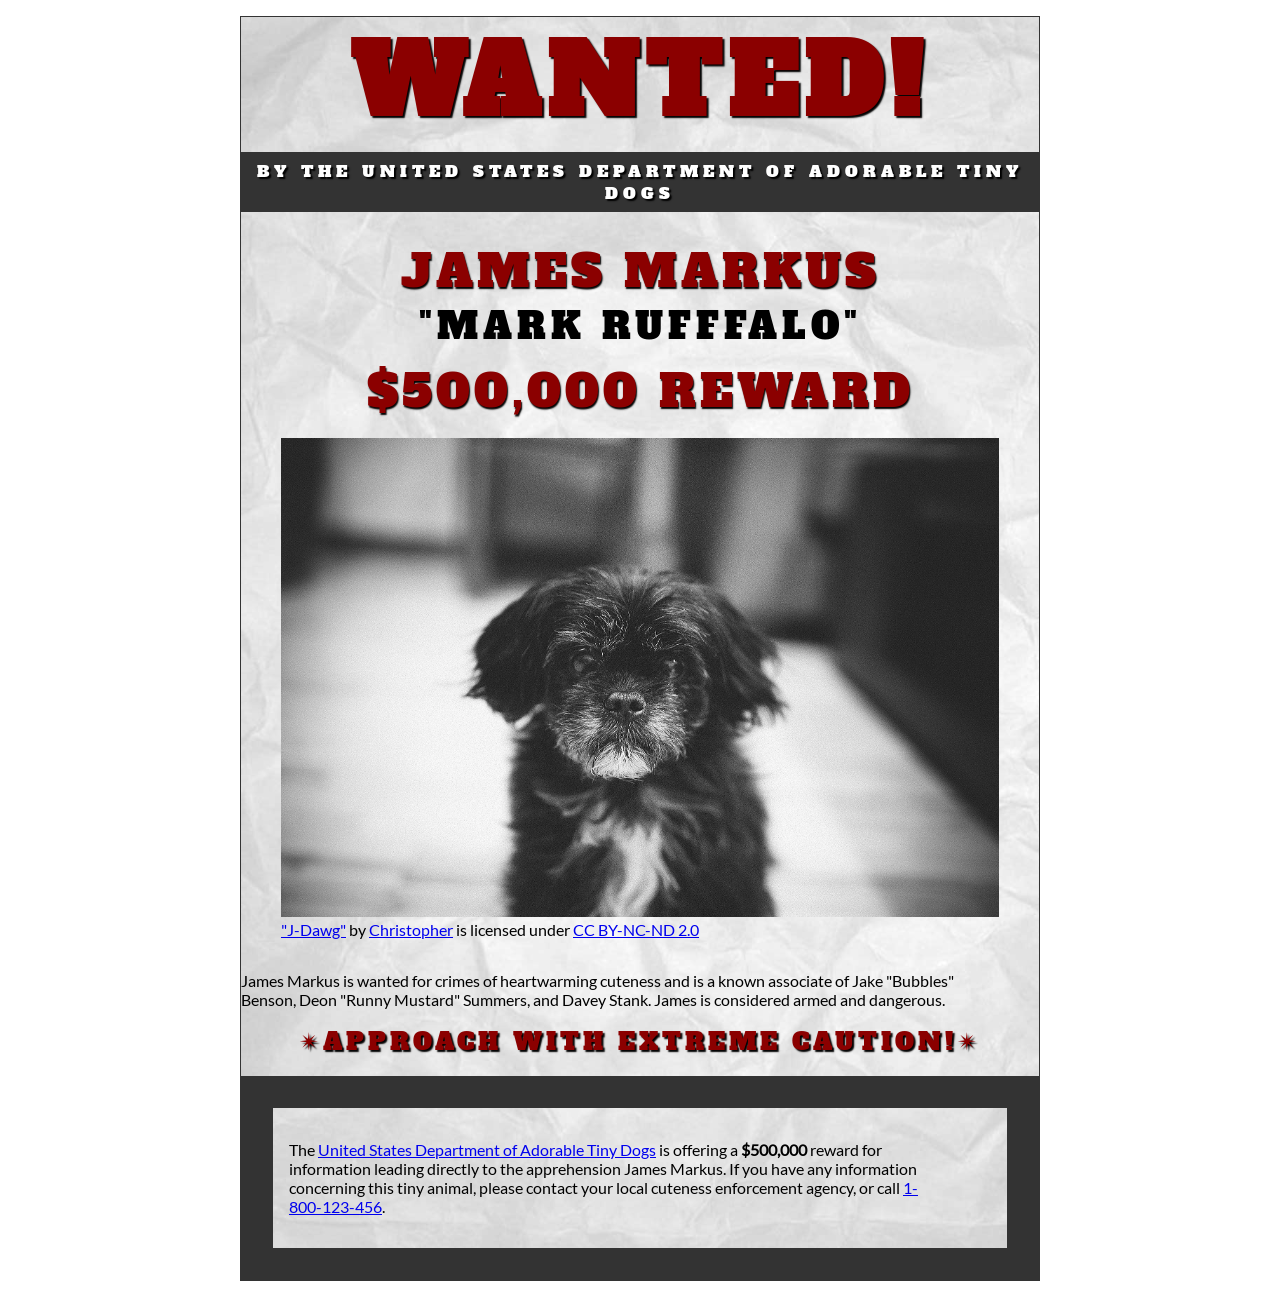
==== commit b48698c4: "Add files via upload" ====
--- a/index.html
+++ b/index.html
@@ -4,187 +4,39 @@
         <meta charset="utf-8">
         <meta name="viewport" content="width=device-width, initial-scale=1.0">
         <meta name="author" content="John Durham">
-        <link href="css/style.css" rel="stylesheet" type="text/css">
+
+<!-- Add the link element to tell the browser what file to use for style information. -->
+        <link href = "css/style.css" rel = "stylesheet" type = "text/css">
+        <title>Wanted | Jame Markus</title>
     </head>
     <body>
-
-        <!-- Wrap the top-level heading in a header element -->
-
-            <h1>Planets Data</h1>
-
-        <!-- Add a main element to contain the table -->
         <main>
-            <!-- Add the table element. This will contain your table caption, coloumn group, table head, table body, and the data. -->
-            <table>
-                <!-- The caption element should be the first child of the table element, and wrap the following text and link.-->
-                  <caption>
-                    Data about the planets of our solar system (Planetary facts taken
-                    from <a href="http://nssdc.gsfc.nasa.gov/planetary/factsheet/">
-                    Nasa's Planetary Fact Sheet - Metric</a>).
-                  </caption>
-
-                <!-- The second child of the table element should be the colgroup element, which also contains several col elements, and helps define the purpose of the table colums. -->
-                <colgroup>
-                  <col>
-                  <col>
-                  <col>
-                  <col>
-                  <col>
-                  <col>
-                  <col>
-                  <col>
-                  <col>
-                  <col>
-                  <col>
-                  <col>
-                  <col>
-                </colgroup>
-                <!-- The table head element should be the third child of the table element; it will wrap the code and content to define a row of column headers. -->
-                <thead>
-                  <tr>
-                    <td colspan="2"></td>
-                    <th>Name</th>
-                    <th>Mass(10<sup>24</sup>kg)</th>
-                    <th>Diameter(km)</th>
-                    <th>Density(kg/m<sup>3</sup>)</th>
-                    <th>Gravity(m/s<sup>2</sup>)</th>
-                    <th>Length of Day (hours)</th>
-                    <th>Distance from sun(10<sup>6</sup>km)</th>
-                    <th>Mean Temperature (°C)</th>
-                    <th>Number of Moons</th>
-                    <th>Notes</th>
-                    <th>Images</th>
-                  </tr>
-                </thead>
-                <!-- The fourth child of the table element should be the table body element, which will contain the code and content to display rows of data. -->
-                <tbody>
-
-                  <tr>
-                    <th rowspan = "4" colspan="2">Terrestial plants</th>
-                    <th>Mercury</th>
-                    <td>0.330</td>
-                    <td>4,879</td>
-                    <td>5427</td>
-                    <td>3.7</td>
-                    <td>4222.6</td>
-                    <td>57.9</td>
-                    <td>167</td>
-                    <td>0</td>
-                    <td>Closest to the Sun</td>
-                    <td><img src = "images/mercury.jpg"  alt = "Picture of Mercury"/></td>
-                  </tr>
-                  <tr>
-                    <th>Venus</th>
-                    <td>4.87</td>
-                    <td>12,104</td>
-                    <td>5243</td>
-                    <td>8.9</td>
-                    <td>2802.0</td>
-                    <td>108.2</td>
-                    <td>464</td>
-                    <td>0</td>
-                    <td></td>
-                    <td><img src = "images/venus.jpg" alt = "Picture of Venus"/></td>
-                  </tr>
-                  <tr>
-                    <th>Earth</th>
-                    <td>5.97</td>
-                    <td>12,756</td>
-                    <td>5514</td>
-                    <td>9.8</td>
-                    <td>24.0</td>
-                    <td>149.6</td>
-                    <td>15</td>
-                    <td>1</td>
-                    <td>Our world</td>
-                    <td><img src = "images/earth.png" alt = "Picture of Earth"/></td>
-                  </tr>
-                  <tr>
-                    <th>Mars</th>
-                    <td>0.642</td>
-                    <td>6,792</td>
-                    <td>3933</td>
-                    <td>3.7</td>
-                    <td>24.7</td>
-                    <td>227.9</td>
-                    <td>-65</td>
-                    <td>2</td>
-                    <td>The red planet</td>
-                    <td><img src = "images/mars.jpg" alt = "Picture of Mars"/></td>
-                  </tr>
-                  <tr>
-                    <th rowspan="4">Juvian Planets</th>
-                    <th rowspan="2">Gas Giants</th>
-
-                    <th>Jupiter</th>
-                    <td>1898</td>
-                    <td>142,984</td>
-                    <td>1326</td>
-                    <td>23.1</td>
-                    <td>9.9</td>
-                    <td>778.6</td>
-                    <td>-110</td>
-                    <td>67</td>
-                    <td>The largest planet</td>
-                    <td><img src = "images/jupiter.jpg" alt = "Picture of Jupiter"/></td>
-                  </tr>
-                  <tr>
-                    <th>Saturn</th>
-                    <td>568</td>
-                    <td>120,536</td>
-                    <td>687</td>
-                    <td>9.0</td>
-                    <td>10.7</td>
-                    <td>1433.5</td>
-                    <td>-140</td>
-                    <td>62</td>
-                    <td></td>
-                    <td><img src = "images/saturn.jpg" alt = "Picture of Saturn"/></td>
-                  </tr>
-                  <tr>
-                    <th rowspan="2">Gas Giants</th>
-                    <th>Uranus</th>
-                    <td>86.8</td>
-                    <td>51,118</td>
-                    <td>1271</td>
-                    <td>8.7</td>
-                    <td>17.2</td>
-                    <td>2872.5</td>
-                    <td>-195</td>
-                    <td>27</td>
-                    <td></td>
-                    <td><img src = "images/uranus.jpg" alt = "Picture of Uranus"/></td>
-                  </tr>
-                  <tr>
-                    <th>Neptune</th>
-                    <td>102</td>
-                    <td>49,528</td>
-                    <td>1638</td>
-                    <td>11.0</td>
-                    <td>16.1</td>
-                    <td>4495.1</td>
-                    <td>-200</td>
-                    <td>14</td>
-                    <td></td>
-                    <td><img src = "images/neptune.jpg" alt = "Picture of neptune"/></td>
-                  </tr>
-                  <tr>
-                    <th colspan="2">Dwarf planets</th>
-                    <th>Pluto</th>
-                    <td>0.0146</td>
-                    <td>2,370</td>
-                    <td>2095</td>
-                    <td>0.7</td>
-                    <td>153.3</td>
-                    <td>5906.4</td>
-                    <td>-225</td>
-                    <td>5</td>
-                    <td>Declassified as a planet in 2006, but this <a href="https://www.usatoday.com/story/tech/2014/10/02/pluto-planet-solar-system/16578959/">remains controversial</a>.</td>
-                    <td><img src = "images/pluto.jpg" alt = "Picture of Pluto"/></td>
-                  </tr>
-                </tbody>
-                <!-- Please note that you do NOT need to add a table footer for this assignment. -->
-            </table>
+            <header>
+                <h1>Wanted!</h1>
+                <h5>by the United States Department of Adorable Tiny Dogs</h5>
+                <h2>James Markus</h2>
+                <h3>"Mark Rufffalo"</h3>
+            </header>
+            <section>
+                <h2>$500,000 Reward</h2>
+                <figure>
+                    <img src="images/j-dawg.jpg" alt="cute dog mug shot">
+                    <figcaption>
+                    <a href="https://www.flickr.com/photos/christopherf/12476805405/sizes/h/">"J-Dawg"</a> by
+                    <a href="https://www.flickr.com/photos/christopherf/">Christopher</a>
+                    is licensed under <a href="https://creativecommons.org/licenses/by-sa/2.0/?ref=ccsearch&atype=html" style="margin-right: 5px;">CC BY-NC-ND 2.0</a>
+                </figcaption>
+                </figure>
+                <p>
+                    James Markus is wanted for crimes of heartwarming cuteness and is a known associate of Jake "Bubbles" Benson, Deon "Runny Mustard" Summers, and Davey Stank. James is considered armed and dangerous.
+                </p>
+            </section>
+            <section>
+               <h4><span>&#10036;</span>Approach with extreme caution!<span>&#10036;</span></h4>
+            </section>
+            <footer>
+            <p>The <a href="https://www.usdatd.org">United States Department of Adorable Tiny Dogs</a> is offering a <strong>$500,000</strong> reward for information leading directly to the apprehension James Markus. If you have any information concerning this tiny animal, please contact your local cuteness enforcement agency, or call <a href="tel:1-800-123-456">1-800-123-456</a>.</p>
+        </footer>
         </main>
     </body>
 </html>
--- a/css/style.css
+++ b/css/style.css
@@ -1,55 +1,148 @@
+/* Imported Typeface Files */
+
+@font-face {
+    font-family:Lato;
+    src: url(../fonts/lato-regular.ttf);
+    font-style:normal;
+    font-weight:normal;
+}
+@font-face {
+
+    font-family:Alfa Slab One;
+    src: url(../fonts/alfa-slab-one-regular.ttf);
+    font-style:normal;
+    font-weight:normal;
+}
+
+
+/* Root */
+
 html {
-  font-family: sans-serif;
     font-size:16px;
 }
 
-header,
+
+/* Body & Main  */
+
+body {
+    font-family:Lato, Arial, sans-serif;
+    font-size:1rem;
+    padding:1rem;
+    min-width:39rem;
+    max-width:50rem;
+    margin:0 auto;
+}
 main {
-
-    margin:0 auto;
-    width:80%;
+    background-color:#ddd;
+    background-image:url(../images/wrinkled-white-paper-background.jpg);
+    background-size:cover;
+    background-repeat: no-repeat;
+    border:1px solid #333;
 }
 
-table {
-  border-collapse: collapse;
-  border: 2px solid rgb(200,200,200);
-  letter-spacing: 1px;
-  font-size: 0.75rem;
-    width:100%;
-    max-width:1920px;
+/* ------ START WRITING YOUR CODE BELOW THIS LINE ------ */
+
+/* NO changes should be made to any of the code above. */
+
+/* The first heading style rule has been completed for you. Examine it carefully
+   to get an idea of some of the style properties you will need to use; then
+   complete the style code according to the instructions in Canvas. */
+
+/* NOTE: While you will be using some of the same CSS properties, the VALUES
+   may need to be different in order to style the page correctly. */
+
+
+/* Headings  */
+
+h1 {
+    text-transform: uppercase;
+    font-size:6rem;
+    margin: 0;
+    letter-spacing: .5rem;
+    color:darkred;
+    text-shadow:.09375rem .09375rem .09375rem #000;
+    font-family:'Alfa Slab One', Garamond, serif;
+    text-align:center;
 }
 
-td, th {
-  border: 1px solid rgb(190,190,190);
-  padding: .625rem 1.25rem;
+h2{
+  text-transform: uppercase;
+  font-size:2.875rem;
+  margin: 0;
+  letter-spacing: .25rem;
+  color:darkred;
+  text-shadow:.09375rem .09375rem .09375rem #000;
+  font-family:'Alfa Slab One', Garamond, serif;
+  text-align:center;
+  font-weight: normal;
+}
+h3{
+  text-transform: uppercase;
+  font-size:2.25rem;
+  margin: 0;
+  letter-spacing: .3125rem;
+  color:black;
+  font-family:'Alfa Slab One', Garamond, serif;
+  text-align:center;
+  font-weight: normal;
+}
+h4{
+  text-transform: uppercase;
+  font-size: 1.5rem;
+  margin: 0;
+  padding-bottom: 1.125rem;
+  letter-spacing:.25rem;
+  color:darkred;
+  text-shadow:.09375rem .09375rem .09375rem #000;
+  font-family:'Alfa Slab One', Garamond, serif;
+  text-align:center;
+  font-weight: normal;
+}
+h5{
+  text-transform: uppercase;
+  font-size: 1rem;
+  margin-top: .25rem;
+  padding: 0.5rem;
+  letter-spacing: .3125rem;
+  color:#FFF;
+  background-color: #333;
+  text-shadow:.09375rem .09375rem .09375rem #000;
+  font-family:'Alfa Slab One', Garamond, serif;
+  text-align:center;
+  font-weight: normal;
+}
+/* Section & Paragraph */
+section{
+  margin-top: 0.5rem;
+}
+p{
+  margin-top , margin-bottom: 1rem;
+  margin-right, margin-left: auto;
+  padding-top, padding-bottom: 0;
+  padding-left, padding-right: 1rem;
+  width: 90%;
+  text-align: left;
 }
 
-th {
-  background-color: rgb(235,235,235);
+
+/* Image & Figure */
+figure{
+  margin-bottom: 2rem;
+}
+.figcaption{
+  padding-top: 0.5rem;
+  text-align: right;
+}
+img{
+  width: 100%;
+  margin-top, margin-bottom: 0;
+  margin-left, margin-right: auto;
+  max-width: 50rem;
 }
 
-td {
-  text-align: center;
+
+/* Footer */
+footer{
+  padding: 1rem;
+  border: solid, 2rem, #333;
 }
-
-tr:nth-child(even) td {
-  background-color: rgb(250,250,250);
-}
-
-tr:nth-child(odd) td {
-  background-color: rgb(245,245,245);
-}
-
-col:nth-child(3) {
-    border:2px solid #000;
-}
-
-caption {
-  padding: .625rem;
-}
-
-img {
-
-    width:100%; max-width:4.53125rem;
-
-}
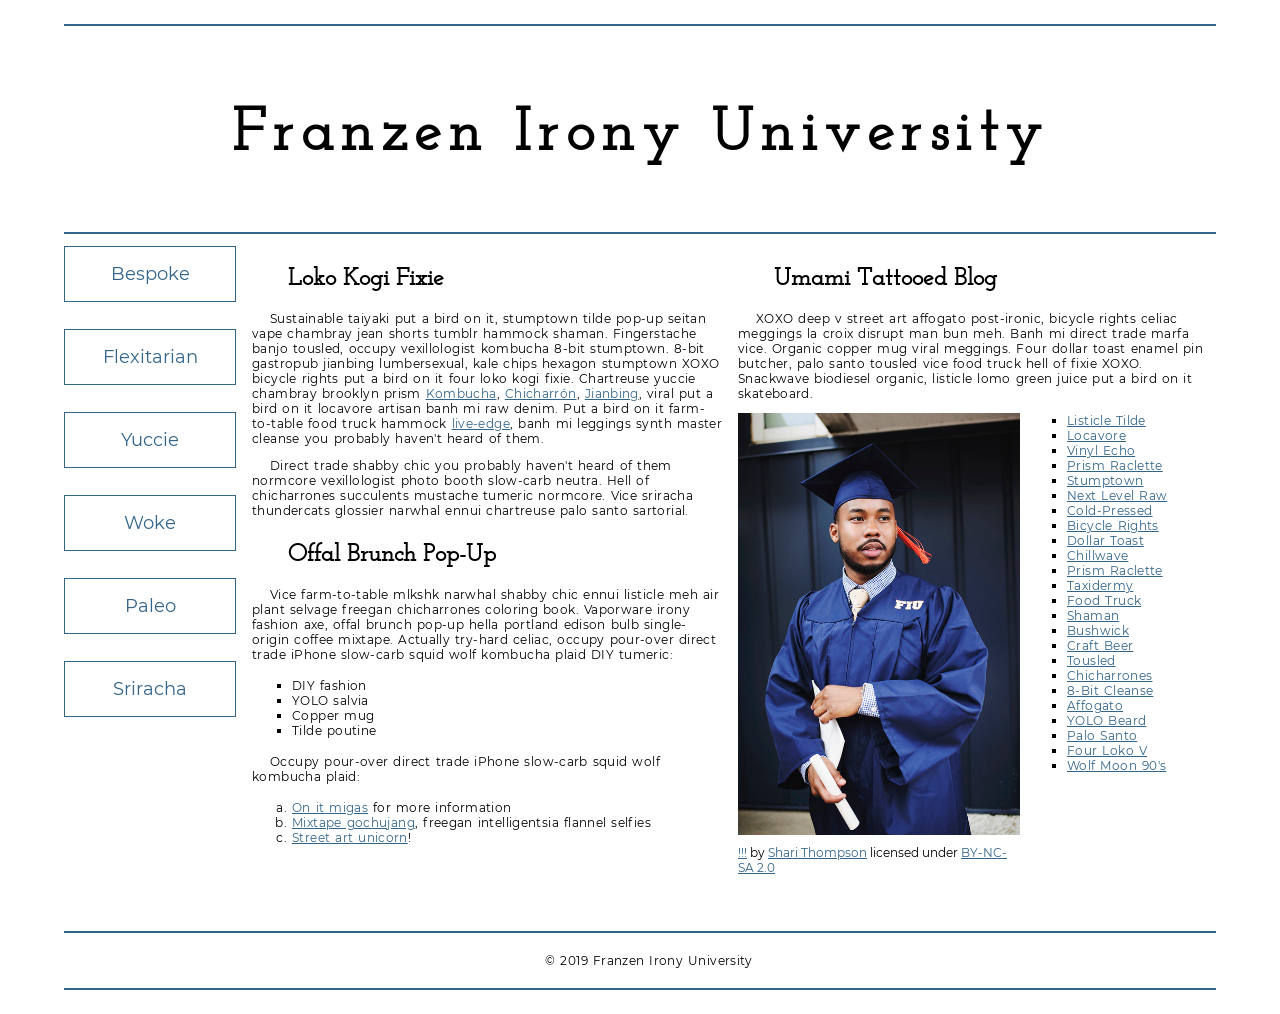
==== commit 23aa8440: "Add files via upload" ====
--- a/index.html
+++ b/index.html
@@ -4,39 +4,85 @@
         <meta charset="utf-8">
         <meta name="viewport" content="width=device-width, initial-scale=1.0">
         <meta name="author" content="John Durham">
+        <title>Franzen Irony University</title>
 
-<!-- Add the link element to tell the browser what file to use for style information. -->
+        <!-- Add the link element to tell the browser what file to use for style information. -->
         <link href = "css/style.css" rel = "stylesheet" type = "text/css">
-        <title>Wanted | Jame Markus</title>
     </head>
     <body>
+        <header>
+            <h1>Franzen Irony University</h1>
+        </header>
+        <nav>
+            <a href="#">Bespoke </a>
+            <a href="#">Flexitarian</a>
+            <a href="#">Yuccie</a>
+            <a href="#">Woke</a>
+            <a href="#">Paleo</a>
+            <a href="#">Sriracha</a>
+        </nav>
         <main>
-            <header>
-                <h1>Wanted!</h1>
-                <h5>by the United States Department of Adorable Tiny Dogs</h5>
-                <h2>James Markus</h2>
-                <h3>"Mark Rufffalo"</h3>
-            </header>
             <section>
-                <h2>$500,000 Reward</h2>
-                <figure>
-                    <img src="images/j-dawg.jpg" alt="cute dog mug shot">
-                    <figcaption>
-                    <a href="https://www.flickr.com/photos/christopherf/12476805405/sizes/h/">"J-Dawg"</a> by
-                    <a href="https://www.flickr.com/photos/christopherf/">Christopher</a>
-                    is licensed under <a href="https://creativecommons.org/licenses/by-sa/2.0/?ref=ccsearch&atype=html" style="margin-right: 5px;">CC BY-NC-ND 2.0</a>
-                </figcaption>
-                </figure>
-                <p>
-                    James Markus is wanted for crimes of heartwarming cuteness and is a known associate of Jake "Bubbles" Benson, Deon "Runny Mustard" Summers, and Davey Stank. James is considered armed and dangerous.
-                </p>
+                <h2>Loko Kogi Fixie</h2>
+                <p>Sustainable taiyaki put a bird on it, stumptown tilde pop-up seitan vape chambray jean shorts tumblr hammock shaman. Fingerstache banjo tousled, occupy vexillologist kombucha 8-bit stumptown. 8-bit gastropub jianbing lumbersexual, kale chips hexagon stumptown XOXO bicycle rights put a bird on it four loko kogi fixie. Chartreuse yuccie chambray brooklyn prism
+                    <a href="https://en.wikipedia.org/wiki/Kombucha">Kombucha</a>,
+                    <a href="https://en.wikipedia.org/wiki/Chicharr%C3%B3n">Chicharrón</a>,
+                    <a href="https://en.wikipedia.org/wiki/Jianbing">Jianbing</a>, viral put a bird on it locavore artisan banh mi raw denim. Put a bird on it farm-to-table food truck hammock <a href="https://en.wikipedia.org/wiki/Live_edge">live-edge</a>, banh mi leggings synth master cleanse you probably haven't heard of them.</p>
+                <p>Direct trade shabby chic you probably haven't heard of them normcore vexillologist photo booth slow-carb neutra. Hell of chicharrones succulents mustache tumeric normcore. Vice sriracha thundercats glossier narwhal ennui chartreuse palo santo sartorial. </p>
+                <h2>Offal Brunch Pop-Up</h2>
+                <p>Vice farm-to-table mlkshk narwhal shabby chic ennui listicle meh air plant selvage freegan chicharrones coloring book. Vaporware irony fashion axe, offal brunch pop-up hella portland edison bulb single-origin coffee mixtape. Actually try-hard celiac, occupy pour-over direct trade iPhone slow-carb squid wolf kombucha plaid DIY tumeric:</p>
+                <ul>
+                    <li>DIY fashion</li>
+                    <li>YOLO salvia</li>
+                    <li>Copper mug</li>
+                    <li>Tilde poutine</li>
+                </ul>
+                <p>Occupy pour-over direct trade iPhone slow-carb squid wolf kombucha plaid:</p>
+                <ol>
+                    <li><a href="#">On it migas</a> for more information</li>
+                    <li><a href="#">Mixtape gochujang</a>, freegan intelligentsia flannel selfies</li>
+                    <li><a href="#">Street art unicorn</a>!</li>
+                </ol>
             </section>
             <section>
-               <h4><span>&#10036;</span>Approach with extreme caution!<span>&#10036;</span></h4>
+                <h2>Umami Tattooed Blog</h2>
+                <p>XOXO deep v street art affogato post-ironic, bicycle rights celiac meggings la croix disrupt man bun meh. Banh mi direct trade marfa vice. Organic copper mug viral meggings. Four dollar toast enamel pin butcher, palo santo tousled vice food truck hell of fixie XOXO. Snackwave biodiesel organic, listicle lomo green juice put a bird on it skateboard.</p>
+                <figure>
+                    <img src="images/grad.jpg" alt="statue at Bellevue Community College">
+                    <figcaption>
+                        <a href="https://live.staticflickr.com/4353/35532378753_9a112d3ef6_c.jpg">!!!</a> by <a href="https://www.flickr.com/photos/shari-thompson/">Shari Thompson</a> licensed under <a href="https://creativecommons.org/licenses/by-nc-sa/2.0/legalcode">BY-NC-SA 2.0</a>
+                    </figcaption>
+                </figure>
+                <ul class="long-list">
+                    <li><a href="#">Listicle Tilde </a></li>
+                    <li><a href="#">Locavore</a></li>
+                    <li><a href="#">Vinyl Echo</a></li>
+                    <li><a href="#">Prism Raclette</a></li>
+                    <li><a href="#">Stumptown</a></li>
+                    <li><a href="#">Next Level Raw</a></li>
+                    <li><a href="#">Cold-Pressed</a></li>
+                    <li><a href="#">Bicycle Rights</a></li>
+                    <li><a href="#">Dollar Toast</a></li>
+                    <li><a href="#">Chillwave</a></li>
+                    <li><a href="#">Prism Raclette</a></li>
+                    <li><a href="#">Taxidermy</a></li>
+                    <li><a href="#">Food Truck</a></li>
+                    <li><a href="#">Shaman</a></li>
+                    <li><a href="#">Bushwick</a></li>
+                    <li><a href="#">Craft Beer</a></li>
+                    <li><a href="#">Tousled</a></li>
+                    <li><a href="#">Chicharrones</a></li>
+                    <li><a href="#">8-Bit Cleanse</a></li>
+                    <li><a href="#">Affogato</a></li>
+                    <li><a href="#">YOLO Beard</a></li>
+                    <li><a href="#">Palo Santo</a></li>
+                    <li><a href="#">Four Loko V</a></li>
+                    <li><a href="#">Wolf Moon 90's</a></li>
+                </ul>
             </section>
-            <footer>
-            <p>The <a href="https://www.usdatd.org">United States Department of Adorable Tiny Dogs</a> is offering a <strong>$500,000</strong> reward for information leading directly to the apprehension James Markus. If you have any information concerning this tiny animal, please contact your local cuteness enforcement agency, or call <a href="tel:1-800-123-456">1-800-123-456</a>.</p>
+        </main>
+        <footer>
+            <p>&copy; 2019 Franzen Irony University</p>
         </footer>
-        </main>
     </body>
 </html>
--- a/css/style.css
+++ b/css/style.css
@@ -1,148 +1,184 @@
-/* Imported Typeface Files */
-
-@font-face {
-    font-family:Lato;
-    src: url(../fonts/lato-regular.ttf);
-    font-style:normal;
-    font-weight:normal;
-}
-@font-face {
-
-    font-family:Alfa Slab One;
-    src: url(../fonts/alfa-slab-one-regular.ttf);
-    font-style:normal;
-    font-weight:normal;
-}
-
-
-/* Root */
-
-html {
-    font-size:16px;
-}
-
-
-/* Body & Main  */
-
-body {
-    font-family:Lato, Arial, sans-serif;
-    font-size:1rem;
-    padding:1rem;
-    min-width:39rem;
-    max-width:50rem;
-    margin:0 auto;
-}
-main {
-    background-color:#ddd;
-    background-image:url(../images/wrinkled-white-paper-background.jpg);
-    background-size:cover;
-    background-repeat: no-repeat;
-    border:1px solid #333;
-}
-
-/* ------ START WRITING YOUR CODE BELOW THIS LINE ------ */
-
-/* NO changes should be made to any of the code above. */
-
-/* The first heading style rule has been completed for you. Examine it carefully
-   to get an idea of some of the style properties you will need to use; then
-   complete the style code according to the instructions in Canvas. */
-
-/* NOTE: While you will be using some of the same CSS properties, the VALUES
-   may need to be different in order to style the page correctly. */
-
-
-/* Headings  */
-
-h1 {
-    text-transform: uppercase;
-    font-size:6rem;
-    margin: 0;
-    letter-spacing: .5rem;
-    color:darkred;
-    text-shadow:.09375rem .09375rem .09375rem #000;
-    font-family:'Alfa Slab One', Garamond, serif;
-    text-align:center;
-}
-
-h2{
-  text-transform: uppercase;
-  font-size:2.875rem;
-  margin: 0;
-  letter-spacing: .25rem;
-  color:darkred;
-  text-shadow:.09375rem .09375rem .09375rem #000;
-  font-family:'Alfa Slab One', Garamond, serif;
-  text-align:center;
-  font-weight: normal;
-}
-h3{
-  text-transform: uppercase;
-  font-size:2.25rem;
-  margin: 0;
-  letter-spacing: .3125rem;
-  color:black;
-  font-family:'Alfa Slab One', Garamond, serif;
-  text-align:center;
-  font-weight: normal;
-}
-h4{
-  text-transform: uppercase;
-  font-size: 1.5rem;
-  margin: 0;
-  padding-bottom: 1.125rem;
-  letter-spacing:.25rem;
-  color:darkred;
-  text-shadow:.09375rem .09375rem .09375rem #000;
-  font-family:'Alfa Slab One', Garamond, serif;
-  text-align:center;
-  font-weight: normal;
-}
-h5{
-  text-transform: uppercase;
-  font-size: 1rem;
-  margin-top: .25rem;
-  padding: 0.5rem;
-  letter-spacing: .3125rem;
-  color:#FFF;
-  background-color: #333;
-  text-shadow:.09375rem .09375rem .09375rem #000;
-  font-family:'Alfa Slab One', Garamond, serif;
-  text-align:center;
-  font-weight: normal;
-}
-/* Section & Paragraph */
-section{
-  margin-top: 0.5rem;
-}
-p{
-  margin-top , margin-bottom: 1rem;
-  margin-right, margin-left: auto;
-  padding-top, padding-bottom: 0;
-  padding-left, padding-right: 1rem;
-  width: 90%;
-  text-align: left;
-}
-
-
-/* Image & Figure */
-figure{
-  margin-bottom: 2rem;
-}
-.figcaption{
-  padding-top: 0.5rem;
-  text-align: right;
-}
-img{
-  width: 100%;
-  margin-top, margin-bottom: 0;
-  margin-left, margin-right: auto;
-  max-width: 50rem;
-}
-
-
-/* Footer */
-footer{
-  padding: 1rem;
-  border: solid, 2rem, #333;
-}
+/* General setup */
+
+* {
+    box-sizing: border-box;
+}
+
+html {
+    font-size:16px;
+}
+
+body {
+    margin: 1.5rem auto;
+    width:90%;
+    min-width:56.25rem;
+}
+
+/* Layout */
+
+main {
+    overflow:auto;
+    min-width:45rem;
+
+}
+
+section {
+    float: left;
+    min-width: 22.5rem;
+    width:50%;
+}
+
+figure {
+    width:60%;
+    margin:0 10% 0 0;
+    float:left;
+}
+
+figure img {
+    width:100%;
+    max-width:25rem;
+}
+
+figcaption {
+    margin:.375rem 0;
+}
+
+.long-list {
+    margin-top:0;
+}
+
+nav {
+    float: left;
+    width:11.25rem;
+}
+
+footer {
+    clear: both;
+    margin-top:1.5rem;
+}
+
+section, aside, nav, footer {
+  padding: .5rem;
+}
+
+/* header and footer */
+
+header, footer {
+  border-top: .125rem solid #33658A;
+  border-bottom: .125rem solid #33658A;
+}
+
+/* ------ START WRITING YOUR CODE BELOW THIS LINE ------ */
+
+/* NO changes should be made to any of the code above. */
+
+/* NOTE: While you will be using some of the same CSS properties, the VALUES
+   may need to be different in order to style the page correctly. */
+
+
+
+/* Imported Typfaces */
+@font-face {
+  font-family: Montserrat;
+  src: url(../fonts/montserrat-regular.ttf) format('truetype');
+  font-weight: normal;
+  font-style: normal;
+}
+@font-face {
+  font-family: Josefinslab;
+  src:url(../fonts/josefinslab_regular.ttf) format('truetype');
+  font-weight: normal;
+  font-style: normal;
+}
+
+
+/* Typography Styles */
+html{
+    font-family: Montserrat;
+}
+
+h1{
+  font-family:Josefinslab;
+  font-size: 3.75em;
+  letter-spacing: 0.125em;
+  margin: 1.125em;
+  text-align: center;
+}
+h2{
+  font-size: 1.5em;
+  font-family: Josefinslab;
+}
+h2, p{
+  text-indent: 1.5em;
+}
+p, li{
+  font-size: 0.75em;
+  letter-spacing: 0.03125em;
+  word-spacing: 0.125em;
+}
+
+
+figcaption{
+  font-size: 0.75em;
+  margin-bottom: 2em;
+}
+
+
+/* Link Styling */
+a, a:visited{
+  color: #33658A;
+}
+
+a:focus, a:hover {
+  text-decoration: none;
+}
+
+
+
+/* List Styling */
+ol, ul {
+  margin-top, margin-bottom : 1em;
+  margin-left, margin-right: 0;
+}
+ul{
+  list-style: square;
+}
+ ol{
+   list-style: lower-alpha;
+ }
+ .long-list a:hover{
+   text-transform: uppercase;
+ }
+
+
+
+/* Navigation Menu */
+nav{
+  padding-left: 0;
+  margin-top: 0.25em;
+}
+nav a {
+  text-decoration: none;
+  display: inline-block;
+  width: 100%;
+  line-height: 3;
+  text-align: center;
+  font-size: 1.125em;
+  margin-bottom: 1.5em;
+  border: 0.0625em solid #33658A;
+}
+
+nav a:focus, nav a:hover{
+  color: #FFF;
+  background: #33658A;
+}
+nav a:active{
+  background: #000;
+}
+
+
+
+/* Footer Styles */
+footer{
+  text-align: center;
+}
